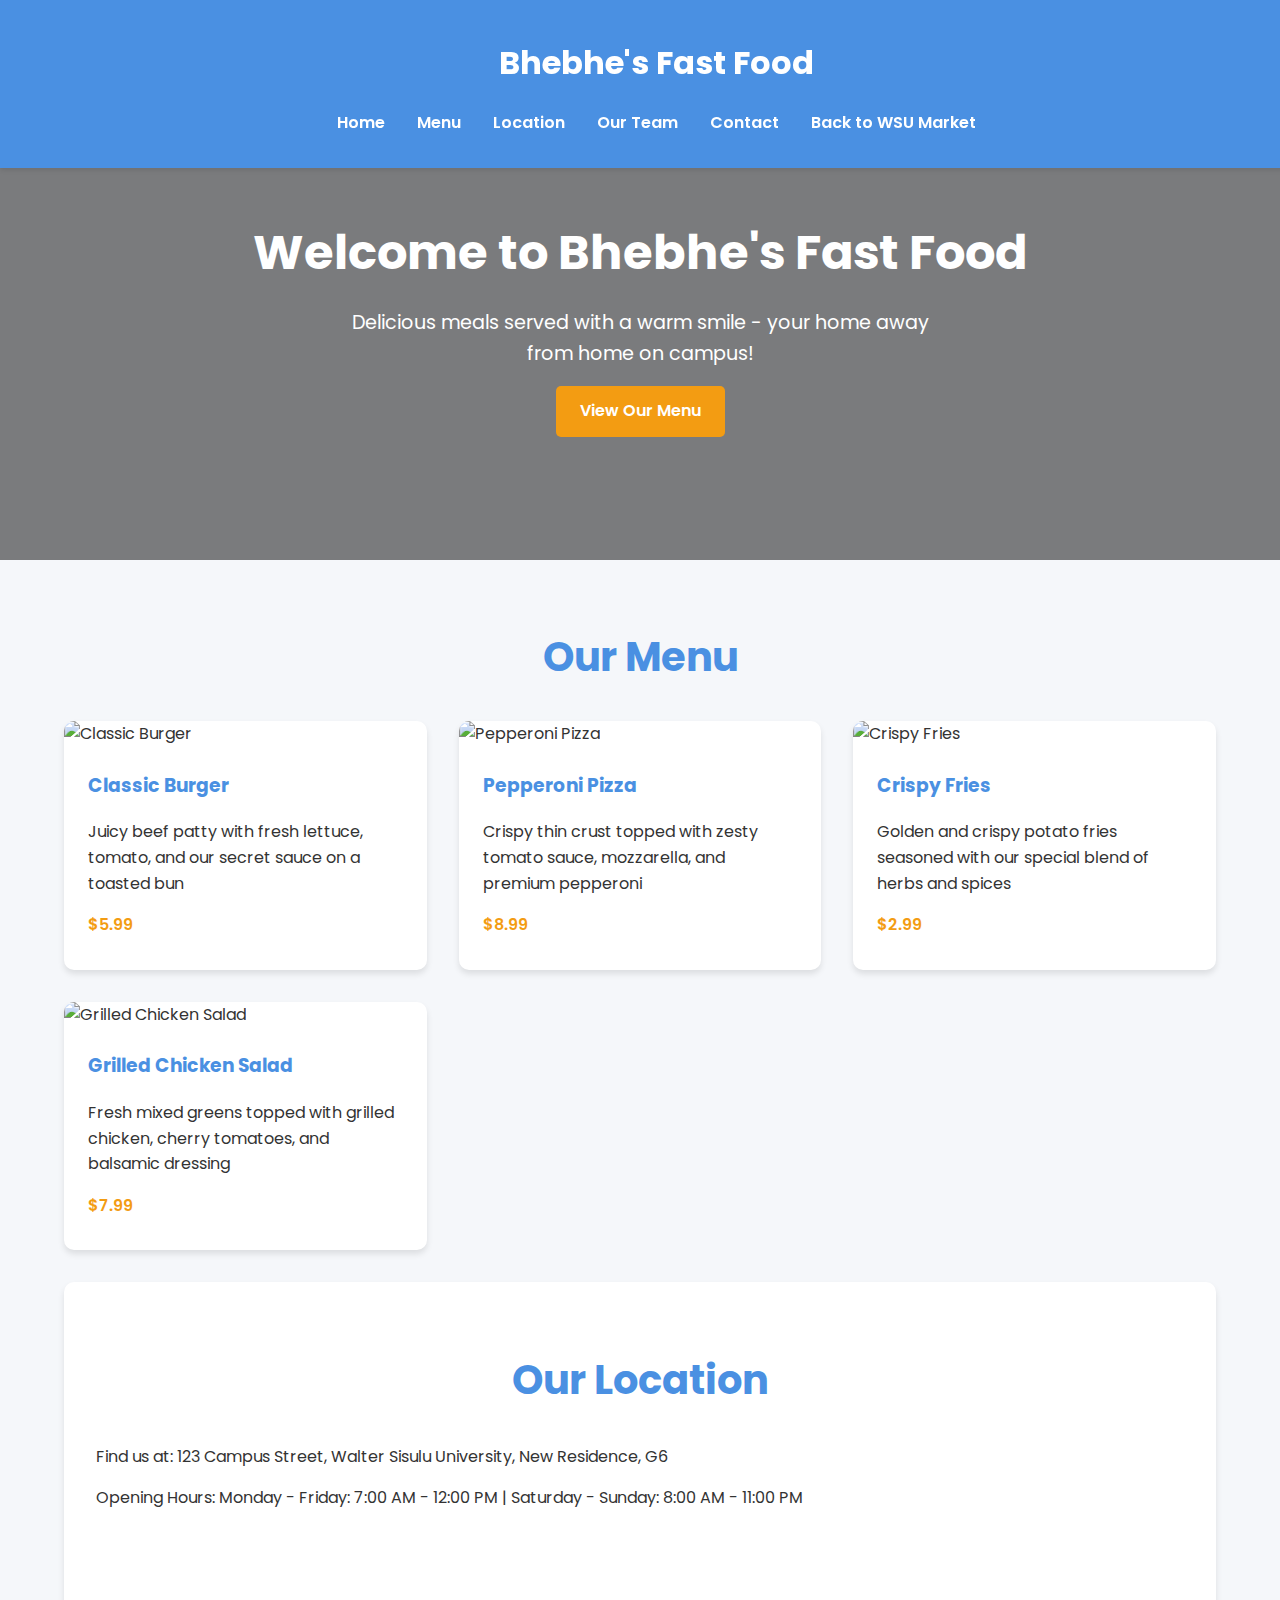
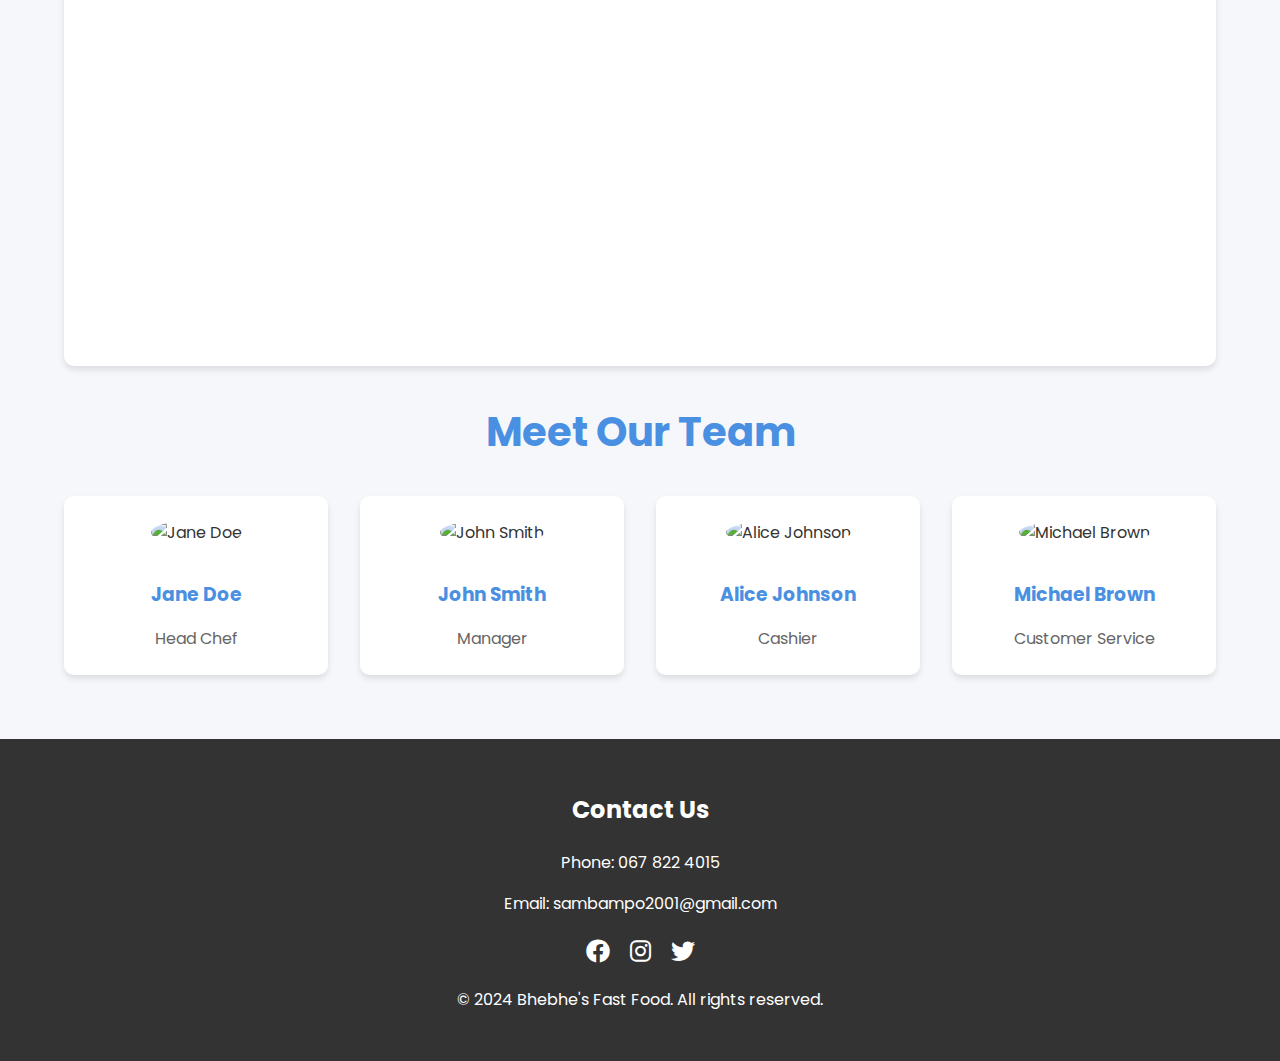
==== bhebhes-fast-food.html @ 017255fe "." ====
<!DOCTYPE html>
<html lang="en">
<head>
    <meta charset="UTF-8">
    <meta name="viewport" content="width=device-width, initial-scale=1.0">
    <title>Bhebhe's Fast Food - Delicious Campus Dining</title>
    <link href="https://fonts.googleapis.com/css2?family=Poppins:wght@300;400;600&display=swap" rel="stylesheet">
    <link rel="stylesheet" href="https://cdnjs.cloudflare.com/ajax/libs/font-awesome/6.0.0-beta3/css/all.min.css">
    <style>
        body {
            font-family: 'Poppins', sans-serif;
            line-height: 1.6;
            margin: 0;
            padding: 0;
            background-color: #f5f7fa;
            color: #333;
        }
        .container {
            width: 90%;
            max-width: 1200px;
            margin: 0 auto;
            padding: 2rem 0;
        }
        header {
            background-color: #4a90e2;
            color: #fff;
            text-align: center;
            padding: 1rem;
            position: fixed;
            width: 100%;
            top: 0;
            z-index: 1000;
            box-shadow: 0 2px 5px rgba(0,0,0,0.1);
        }
        nav ul {
            list-style-type: none;
            padding: 0;
            display: flex;
            justify-content: center;
        }
        nav ul li {
            margin: 0 1rem;
        }
        nav ul li a {
            color: #fff;
            text-decoration: none;
            font-weight: 600;
            transition: color 0.3s ease;
        }
        nav ul li a:hover {
            color: #f39c12;
        }
        .hero {
            background-image: url('https://images.unsplash.com/photo-1555244162-803834f70033?ixlib=rb-4.0.3&ixid=M3wxMjA3fDB8MHxwaG90by1wYWdlfHx8fGVufDB8fHx8fA%3D%3D&auto=format&fit=crop&w=1170&q=80');
            background-size: cover;
            background-position: center;
            height: 500px;
            display: flex;
            align-items: center;
            justify-content: center;
            color: #fff;
            text-align: center;
            position: relative;
            margin-top: 60px;
        }
        .hero::before {
            content: '';
            position: absolute;
            top: 0;
            left: 0;
            right: 0;
            bottom: 0;
            background: rgba(0,0,0,0.5);
        }
        .hero-content {
            position: relative;
            z-index: 1;
        }
        .hero h1 {
            font-size: 3rem;
            margin-bottom: 1rem;
        }
        .hero p {
            font-size: 1.2rem;
            max-width: 600px;
            margin: 0 auto;
        }
        .cta-button {
            display: inline-block;
            background-color: #f39c12;
            color: #fff;
            padding: 0.8rem 1.5rem;
            border-radius: 5px;
            text-decoration: none;
            font-weight: 600;
            margin-top: 1rem;
            transition: background-color 0.3s ease;
        }
        .cta-button:hover {
            background-color: #e67e22;
        }
        .section-title {
            text-align: center;
            font-size: 2.5rem;
            margin-bottom: 2rem;
            color: #4a90e2;
        }
        .menu-grid {
            display: grid;
            grid-template-columns: repeat(auto-fill, minmax(280px, 1fr));
            gap: 2rem;
            margin-top: 2rem;
        }
        .menu-item {
            background-color: #fff;
            border-radius: 10px;
            overflow: hidden;
            box-shadow: 0 4px 6px rgba(0,0,0,0.1);
            transition: transform 0.3s ease;
        }
        .menu-item:hover {
            transform: translateY(-5px);
        }
        .menu-item img {
            width: 100%;
            height: 200px;
            object-fit: cover;
        }
        .menu-item-content {
            padding: 1.5rem;
        }
        .menu-item-content h3 {
            margin-top: 0;
            color: #4a90e2;
        }
        .menu-item-content p {
            margin-bottom: 0.5rem;
        }
        .price {
            font-weight: 600;
            color: #f39c12;
        }
        .staff-grid {
            display: grid;
            grid-template-columns: repeat(auto-fill, minmax(220px, 1fr));
            gap: 2rem;
            margin-top: 2rem;
        }
        .staff-member {
            text-align: center;
            background-color: #fff;
            padding: 1.5rem;
            border-radius: 10px;
            box-shadow: 0 4px 6px rgba(0,0,0,0.1);
        }
        .staff-member img {
            width: 150px;
            height: 150px;
            border-radius: 50%;
            object-fit: cover;
            margin-bottom: 1rem;
        }
        .staff-member h3 {
            margin-bottom: 0.5rem;
            color: #4a90e2;
        }
        .staff-member p {
            margin-bottom: 0;
            color: #666;
        }
        #location {
            background-color: #fff;
            padding: 2rem;
            border-radius: 10px;
            box-shadow: 0 4px 6px rgba(0,0,0,0.1);
            margin-top: 2rem;
        }
        footer {
            background-color: #333;
            color: #fff;
            text-align: center;
            padding: 2rem;
            margin-top: 2rem;
        }
        .social-icons {
            margin-top: 1rem;
        }
        .social-icons a {
            color: #fff;
            font-size: 1.5rem;
            margin: 0 0.5rem;
            transition: color 0.3s ease;
        }
        .social-icons a:hover {
            color: #f39c12;
        }
        @media (max-width: 768px) {
            .menu-grid, .staff-grid {
                grid-template-columns: repeat(auto-fill, minmax(250px, 1fr));
            }
            .hero h1 {
                font-size: 2.5rem;
            }
            .hero p {
                font-size: 1rem;
            }
        }
    </style>
</head>
<body>
    <header>
        <h1>Bhebhe's Fast Food</h1>
        <nav>
            <ul>
                <li><a href="#home">Home</a></li>
                <li><a href="#menu">Menu</a></li>
                <li><a href="#location">Location</a></li>
                <li><a href="#staff">Our Team</a></li>
                <li><a href="#contact">Contact</a></li>
                <li><a href="index.html">Back to WSU Market</a></li>
            </ul>
        </nav>
    </header>

    <div id="home" class="hero">
        <div class="hero-content">
            <h1>Welcome to Bhebhe's Fast Food</h1>
            <p>Delicious meals served with a warm smile - your home away from home on campus!</p>
            <a href="#menu" class="cta-button">View Our Menu</a>
        </div>
    </div>

    <div class="container">
        <section id="menu">
            <h2 class="section-title">Our Menu</h2>
            <div class="menu-grid">
                <div class="menu-item">
                    <img src="https://images.unsplash.com/photo-1551782450-a2132b4ba21d" alt="Classic Burger">
                    <div class="menu-item-content">
                        <h3>Classic Burger</h3>
                        <p>Juicy beef patty with fresh lettuce, tomato, and our secret sauce on a toasted bun</p>
                        <p class="price">$5.99</p>
                    </div>
                </div>
                <div class="menu-item">
                    <img src="https://images.unsplash.com/photo-1585109649139-366815a0d713" alt="Pepperoni Pizza">
                    <div class="menu-item-content">
                        <h3>Pepperoni Pizza</h3>
                        <p>Crispy thin crust topped with zesty tomato sauce, mozzarella, and premium pepperoni</p>
                        <p class="price">$8.99</p>
                    </div>
                </div>
                <div class="menu-item">
                    <img src="https://images.unsplash.com/photo-1619881590738-a111d176d906" alt="Crispy Fries">
                    <div class="menu-item-content">
                        <h3>Crispy Fries</h3>
                        <p>Golden and crispy potato fries seasoned with our special blend of herbs and spices</p>
                        <p class="price">$2.99</p>
                    </div>
                </div>
                <div class="menu-item">
                    <img src="https://images.unsplash.com/photo-1600271886742-f049cd451bba" alt="Grilled Chicken Salad">
                    <div class="menu-item-content">
                        <h3>Grilled Chicken Salad</h3>
                        <p>Fresh mixed greens topped with grilled chicken, cherry tomatoes, and balsamic dressing</p>
                        <p class="price">$7.99</p>
                    </div>
                </div>
            </div>
        </section>

        <section id="location">
            <h2 class="section-title">Our Location</h2>
            <p>Find us at: 123 Campus Street, Walter Sisulu University, New Residence, G6</p>
            <p>Opening Hours: Monday - Friday: 7:00 AM - 12:00 PM | Saturday - Sunday: 8:00 AM - 11:00 PM</p>
            <iframe src="https://www.google.com/maps/embed?pb=!1m18!1m12!1m3!1d3412.6889371565483!2d28.173899315114947!3d-31.58752818134067!2m3!1f0!2f0!3f0!3m2!1i1024!2i768!4f13.1!3m3!1m2!1s0x1e5e3b2e30f6e8a7%3A0xbd73e7901e57177e!2sWalter%20Sisulu%20University!5e0!3m2!1sen!2sza!4v1652795892854!5m2!1sen!2sza" width="100%" height="400" style="border:0;" allowfullscreen="" loading="lazy"></iframe>
        </section>

        <section id="staff">
            <h2 class="section-title">Meet Our Team</h2>
            <div class="staff-grid">
                <div class="staff-member">
                    <img src="https://images.unsplash.com/photo-1438761681033-6461ffad8d80" alt="Jane Doe">
                    <h3>Jane Doe</h3>
                    <p>Head Chef</p>
                </div>
                <div class="staff-member">
                    <img src="https://images.unsplash.com/photo-1500648767791-00dcc994a43e" alt="John Smith">
                    <h3>John Smith</h3>
                    <p>Manager</p>
                </div>
                <div class="staff-member">
                    <img src="https://images.unsplash.com/photo-1607746882042-944635dfe10e" alt="Alice Johnson">
                    <h3>Alice Johnson</h3>
                    <p>Cashier</p>
                </div>
                <div class="staff-member">
                    <img src="https://images.unsplash.com/photo-1506794778202-cad84cf45f1d" alt="Michael Brown">
                    <h3>Michael Brown</h3>
                    <p>Customer Service</p>
                </div>
            </div>
        </section>
    </div>

    <footer id="contact">
        <h2>Contact Us</h2>
        <p>Phone: 067 822 4015</p>
        <p>Email: sambampo2001@gmail.com</p>
        <div class="social-icons">
            <a href="#" target="_blank"><i class="fab fa-facebook"></i></a>
            <a href="#" target="_blank"><i class="fab fa-instagram"></i></a>
            <a href="#" target="_blank"><i class="fab fa-twitter"></i></a>
        </div>
        <p>&copy; 2024 Bhebhe's Fast Food. All rights reserved.</p>
    </footer>

    <script>
        // Add smooth scrolling for navigation links
        document.querySelectorAll('a[href^="#"]').forEach(anchor => {
            anchor.addEventListener('click', function (e) {
                e.preventDefault();
                document.querySelector(this.getAttribute('href')).scrollIntoView({
                    behavior: 'smooth'
                });
            });
        });

        // Add a scroll event listener to change header style on scroll
        window.addEventListener('scroll', function() {
            const header = document.querySelector('header');
            if (window.scrollY > 100) {
                header.style.backgroundColor = 'rgba(74, 144, 226, 0.9)';
            } else {
                header.style.backgroundColor = '#4a90e2';
            }
        });
    </script>
</body>
</html>
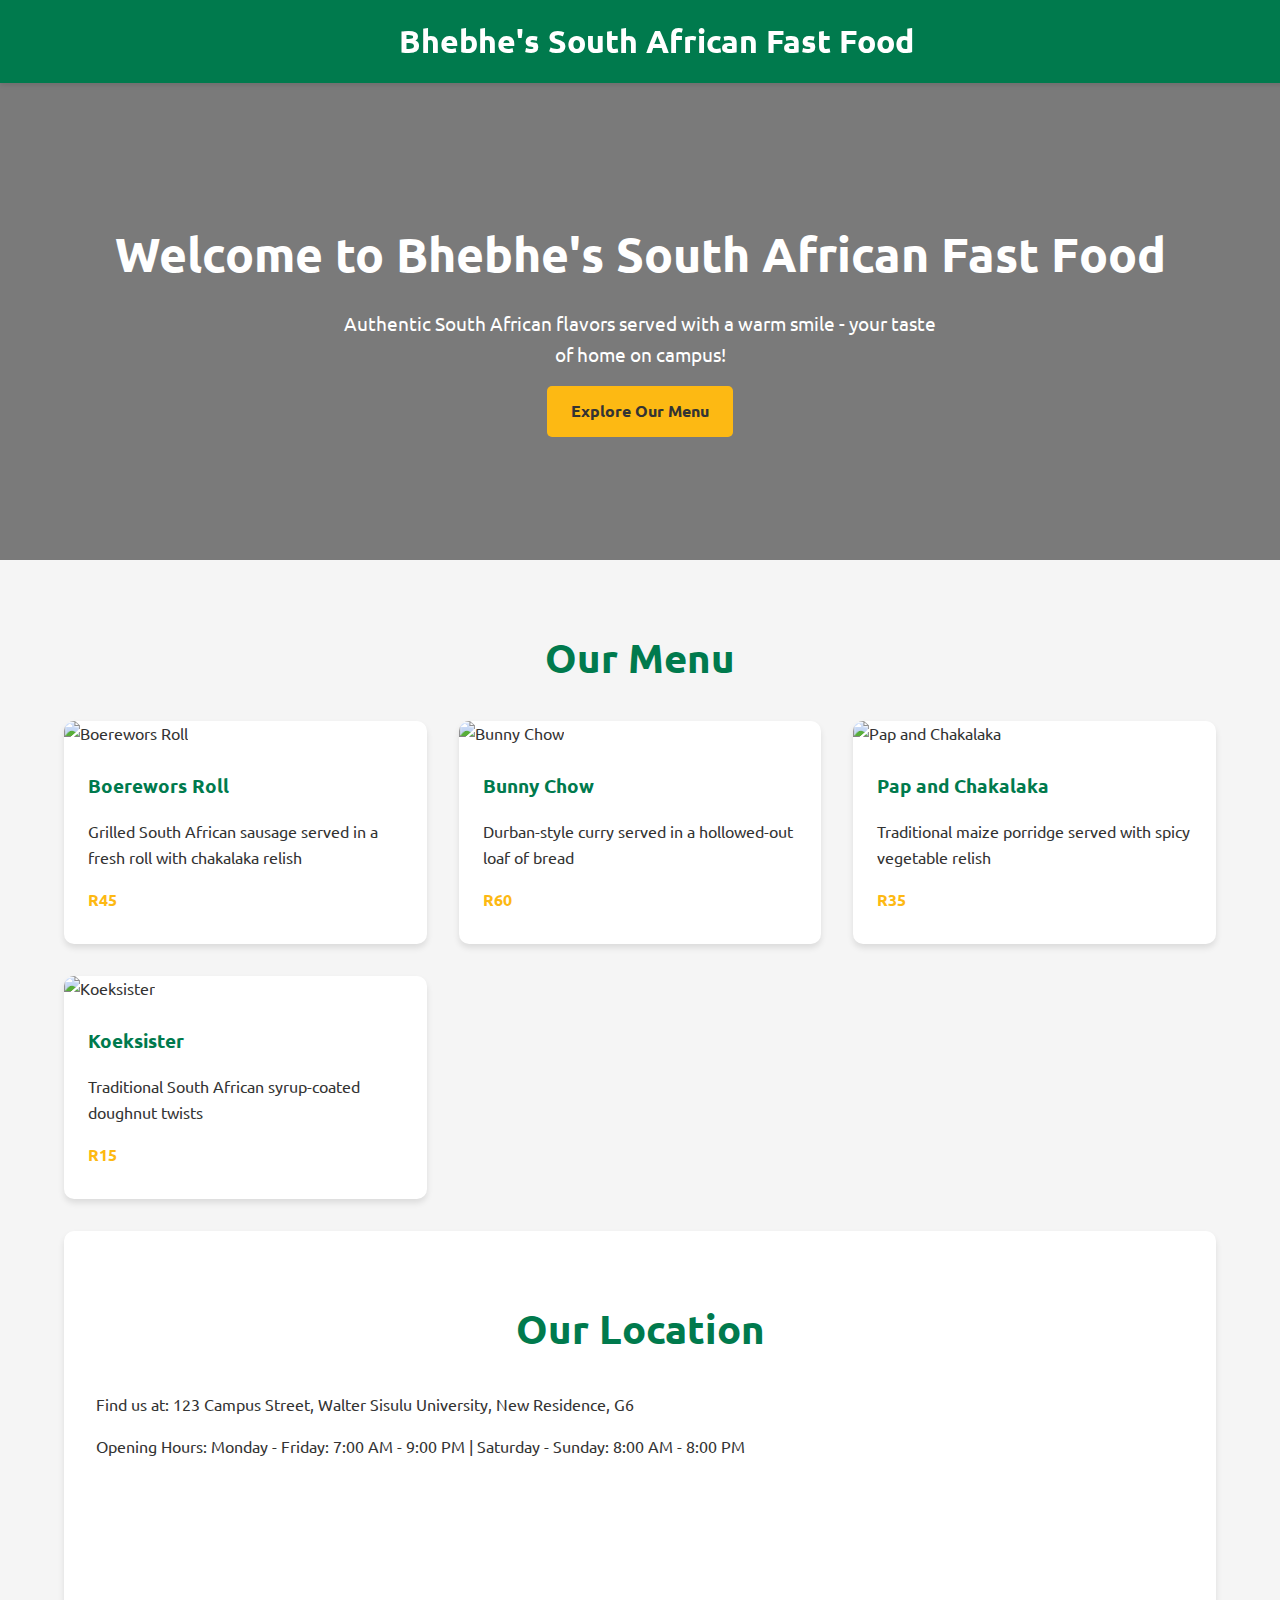
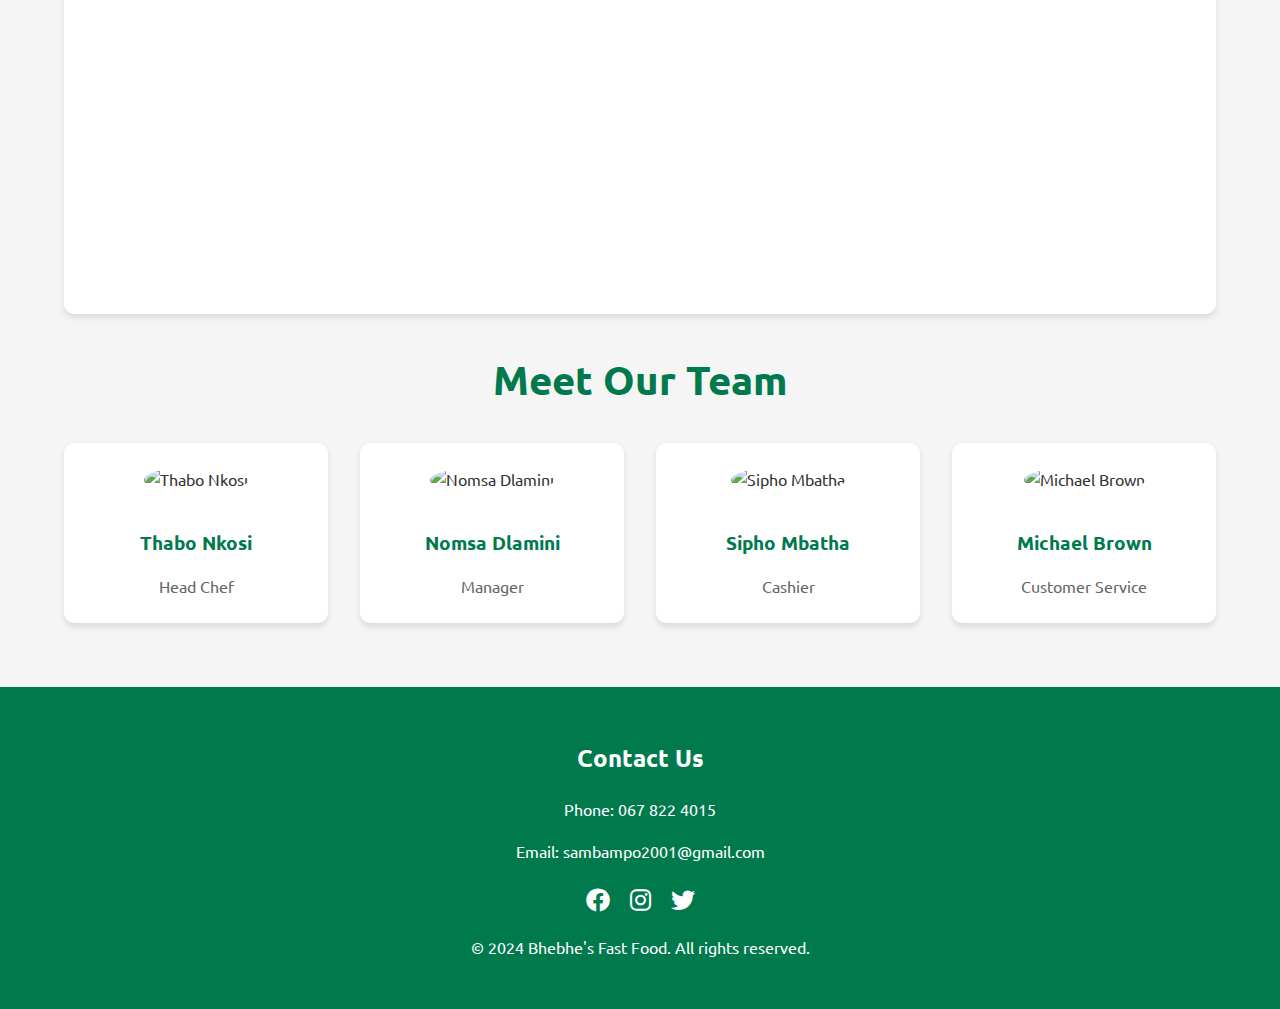
==== commit e76c712d: "update" ====
--- a/bhebhes-fast-food.html
+++ b/bhebhes-fast-food.html
@@ -3,55 +3,51 @@
 <head>
     <meta charset="UTF-8">
     <meta name="viewport" content="width=device-width, initial-scale=1.0">
-    <title>Bhebhe's Fast Food - Delicious Campus Dining</title>
-    <link href="https://fonts.googleapis.com/css2?family=Poppins:wght@300;400;600&display=swap" rel="stylesheet">
+    <title>Bhebhe's South African Fast Food - Authentic Campus Dining</title>
+    <link href="https://fonts.googleapis.com/css2?family=Ubuntu:wght@300;400;700&display=swap" rel="stylesheet">
     <link rel="stylesheet" href="https://cdnjs.cloudflare.com/ajax/libs/font-awesome/6.0.0-beta3/css/all.min.css">
     <style>
+        :root {
+            --primary-color: #007A4D;
+            --secondary-color: #FDB913;
+            --text-color: #333;
+            --background-color: #F5F5F5;
+        }
+        
         body {
-            font-family: 'Poppins', sans-serif;
+            font-family: 'Ubuntu', sans-serif;
             line-height: 1.6;
             margin: 0;
             padding: 0;
-            background-color: #f5f7fa;
-            color: #333;
-        }
+            background-color: var(--background-color);
+            color: var(--text-color);
+        }
+        
         .container {
             width: 90%;
             max-width: 1200px;
             margin: 0 auto;
             padding: 2rem 0;
         }
+        
         header {
-            background-color: #4a90e2;
-            color: #fff;
-            text-align: center;
+            background-color: var(--primary-color);
+            color: #fff;
             padding: 1rem;
             position: fixed;
             width: 100%;
             top: 0;
             z-index: 1000;
             box-shadow: 0 2px 5px rgba(0,0,0,0.1);
-        }
-        nav ul {
-            list-style-type: none;
-            padding: 0;
-            display: flex;
-            justify-content: center;
-        }
-        nav ul li {
-            margin: 0 1rem;
-        }
-        nav ul li a {
-            color: #fff;
-            text-decoration: none;
-            font-weight: 600;
-            transition: color 0.3s ease;
-        }
-        nav ul li a:hover {
-            color: #f39c12;
-        }
+            text-align: center;
+        }
+        
+        header h1 {
+            margin: 0;
+        }
+        
         .hero {
-            background-image: url('https://images.unsplash.com/photo-1555244162-803834f70033?ixlib=rb-4.0.3&ixid=M3wxMjA3fDB8MHxwaG90by1wYWdlfHx8fGVufDB8fHx8fA%3D%3D&auto=format&fit=crop&w=1170&q=80');
+            background-image: url('https://images.unsplash.com/photo-1555396273-367ea4eb4db5?ixlib=rb-4.0.3&ixid=M3wxMjA3fDB8MHxwaG90by1wYWdlfHx8fGVufDB8fHx8fA%3D%3D&auto=format&fit=crop&w=1074&q=80');
             background-size: cover;
             background-position: center;
             height: 500px;
@@ -63,6 +59,7 @@
             position: relative;
             margin-top: 60px;
         }
+        
         .hero::before {
             content: '';
             position: absolute;
@@ -72,23 +69,27 @@
             bottom: 0;
             background: rgba(0,0,0,0.5);
         }
+        
         .hero-content {
             position: relative;
             z-index: 1;
         }
+        
         .hero h1 {
             font-size: 3rem;
             margin-bottom: 1rem;
         }
+        
         .hero p {
             font-size: 1.2rem;
             max-width: 600px;
             margin: 0 auto;
         }
+        
         .cta-button {
             display: inline-block;
-            background-color: #f39c12;
-            color: #fff;
+            background-color: var(--secondary-color);
+            color: var(--text-color);
             padding: 0.8rem 1.5rem;
             border-radius: 5px;
             text-decoration: none;
@@ -96,21 +97,25 @@
             margin-top: 1rem;
             transition: background-color 0.3s ease;
         }
+        
         .cta-button:hover {
-            background-color: #e67e22;
-        }
+            background-color: #E5A912;
+        }
+        
         .section-title {
             text-align: center;
             font-size: 2.5rem;
             margin-bottom: 2rem;
-            color: #4a90e2;
-        }
+            color: var(--primary-color);
+        }
+        
         .menu-grid {
             display: grid;
             grid-template-columns: repeat(auto-fill, minmax(280px, 1fr));
             gap: 2rem;
             margin-top: 2rem;
         }
+        
         .menu-item {
             background-color: #fff;
             border-radius: 10px;
@@ -118,34 +123,42 @@
             box-shadow: 0 4px 6px rgba(0,0,0,0.1);
             transition: transform 0.3s ease;
         }
+        
         .menu-item:hover {
             transform: translateY(-5px);
         }
+        
         .menu-item img {
             width: 100%;
             height: 200px;
             object-fit: cover;
         }
+        
         .menu-item-content {
             padding: 1.5rem;
         }
+        
         .menu-item-content h3 {
             margin-top: 0;
-            color: #4a90e2;
-        }
+            color: var(--primary-color);
+        }
+        
         .menu-item-content p {
             margin-bottom: 0.5rem;
         }
+        
         .price {
             font-weight: 600;
-            color: #f39c12;
-        }
+            color: var(--secondary-color);
+        }
+        
         .staff-grid {
             display: grid;
             grid-template-columns: repeat(auto-fill, minmax(220px, 1fr));
             gap: 2rem;
             margin-top: 2rem;
         }
+        
         .staff-member {
             text-align: center;
             background-color: #fff;
@@ -153,6 +166,7 @@
             border-radius: 10px;
             box-shadow: 0 4px 6px rgba(0,0,0,0.1);
         }
+        
         .staff-member img {
             width: 150px;
             height: 150px;
@@ -160,14 +174,17 @@
             object-fit: cover;
             margin-bottom: 1rem;
         }
+        
         .staff-member h3 {
             margin-bottom: 0.5rem;
-            color: #4a90e2;
-        }
+            color: var(--primary-color);
+        }
+        
         .staff-member p {
             margin-bottom: 0;
             color: #666;
         }
+        
         #location {
             background-color: #fff;
             padding: 2rem;
@@ -175,25 +192,30 @@
             box-shadow: 0 4px 6px rgba(0,0,0,0.1);
             margin-top: 2rem;
         }
+        
         footer {
-            background-color: #333;
+            background-color: var(--primary-color);
             color: #fff;
             text-align: center;
             padding: 2rem;
             margin-top: 2rem;
         }
+        
         .social-icons {
             margin-top: 1rem;
         }
+        
         .social-icons a {
             color: #fff;
             font-size: 1.5rem;
             margin: 0 0.5rem;
             transition: color 0.3s ease;
         }
+        
         .social-icons a:hover {
-            color: #f39c12;
-        }
+            color: var(--secondary-color);
+        }
+        
         @media (max-width: 768px) {
             .menu-grid, .staff-grid {
                 grid-template-columns: repeat(auto-fill, minmax(250px, 1fr));
@@ -205,28 +227,36 @@
                 font-size: 1rem;
             }
         }
+        
+        .back-to-main {
+            display: block;
+            width: 200px;
+            margin: 2rem auto;
+            padding: 1rem;
+            background-color: var(--primary-color);
+            color: #fff;
+            text-align: center;
+            text-decoration: none;
+            border-radius: 5px;
+            font-weight: 600;
+            transition: background-color 0.3s ease;
+        }
+        
+        .back-to-main:hover {
+            background-color: #005c3a;
+        }
     </style>
 </head>
 <body>
     <header>
-        <h1>Bhebhe's Fast Food</h1>
-        <nav>
-            <ul>
-                <li><a href="#home">Home</a></li>
-                <li><a href="#menu">Menu</a></li>
-                <li><a href="#location">Location</a></li>
-                <li><a href="#staff">Our Team</a></li>
-                <li><a href="#contact">Contact</a></li>
-                <li><a href="index.html">Back to WSU Market</a></li>
-            </ul>
-        </nav>
+        <h1>Bhebhe's South African Fast Food</h1>
     </header>
 
     <div id="home" class="hero">
         <div class="hero-content">
-            <h1>Welcome to Bhebhe's Fast Food</h1>
-            <p>Delicious meals served with a warm smile - your home away from home on campus!</p>
-            <a href="#menu" class="cta-button">View Our Menu</a>
+            <h1>Welcome to Bhebhe's South African Fast Food</h1>
+            <p>Authentic South African flavors served with a warm smile - your taste of home on campus!</p>
+            <a href="#menu" class="cta-button">Explore Our Menu</a>
         </div>
     </div>
 
@@ -235,35 +265,35 @@
             <h2 class="section-title">Our Menu</h2>
             <div class="menu-grid">
                 <div class="menu-item">
-                    <img src="https://images.unsplash.com/photo-1551782450-a2132b4ba21d" alt="Classic Burger">
+                    <img src="https://images.unsplash.com/photo-1559847844-5315695dadae?ixlib=rb-4.0.3&ixid=M3wxMjA3fDB8MHxwaG90by1wYWdlfHx8fGVufDB8fHx8fA%3D%3D&auto=format&fit=crop&w=1158&q=80" alt="Boerewors Roll">
                     <div class="menu-item-content">
-                        <h3>Classic Burger</h3>
-                        <p>Juicy beef patty with fresh lettuce, tomato, and our secret sauce on a toasted bun</p>
-                        <p class="price">$5.99</p>
+                        <h3>Boerewors Roll</h3>
+                        <p>Grilled South African sausage served in a fresh roll with chakalaka relish</p>
+                        <p class="price">R45</p>
                     </div>
                 </div>
                 <div class="menu-item">
-                    <img src="https://images.unsplash.com/photo-1585109649139-366815a0d713" alt="Pepperoni Pizza">
+                    <img src="https://images.unsplash.com/photo-1626645738196-c2a7c87a8f58?ixlib=rb-4.0.3&ixid=M3wxMjA3fDB8MHxwaG90by1wYWdlfHx8fGVufDB8fHx8fA%3D%3D&auto=format&fit=crop&w=1170&q=80" alt="Bunny Chow">
                     <div class="menu-item-content">
-                        <h3>Pepperoni Pizza</h3>
-                        <p>Crispy thin crust topped with zesty tomato sauce, mozzarella, and premium pepperoni</p>
-                        <p class="price">$8.99</p>
+                        <h3>Bunny Chow</h3>
+                        <p>Durban-style curry served in a hollowed-out loaf of bread</p>
+                        <p class="price">R60</p>
                     </div>
                 </div>
                 <div class="menu-item">
-                    <img src="https://images.unsplash.com/photo-1619881590738-a111d176d906" alt="Crispy Fries">
+                    <img src="https://images.unsplash.com/photo-1598511726623-d2e9996892f0?ixlib=rb-4.0.3&ixid=M3wxMjA3fDB8MHxwaG90by1wYWdlfHx8fGVufDB8fHx8fA%3D%3D&auto=format&fit=crop&w=1170&q=80" alt="Pap and Chakalaka">
                     <div class="menu-item-content">
-                        <h3>Crispy Fries</h3>
-                        <p>Golden and crispy potato fries seasoned with our special blend of herbs and spices</p>
-                        <p class="price">$2.99</p>
+                        <h3>Pap and Chakalaka</h3>
+                        <p>Traditional maize porridge served with spicy vegetable relish</p>
+                        <p class="price">R35</p>
                     </div>
                 </div>
                 <div class="menu-item">
-                    <img src="https://images.unsplash.com/photo-1600271886742-f049cd451bba" alt="Grilled Chicken Salad">
+                    <img src="https://images.unsplash.com/photo-1603133872878-684f208fb84b?ixlib=rb-4.0.3&ixid=M3wxMjA3fDB8MHxwaG90by1wYWdlfHx8fGVufDB8fHx8fA%3D%3D&auto=format&fit=crop&w=1025&q=80" alt="Koeksister">
                     <div class="menu-item-content">
-                        <h3>Grilled Chicken Salad</h3>
-                        <p>Fresh mixed greens topped with grilled chicken, cherry tomatoes, and balsamic dressing</p>
-                        <p class="price">$7.99</p>
+                        <h3>Koeksister</h3>
+                        <p>Traditional South African syrup-coated doughnut twists</p>
+                        <p class="price">R15</p>
                     </div>
                 </div>
             </div>
@@ -272,7 +302,7 @@
         <section id="location">
             <h2 class="section-title">Our Location</h2>
             <p>Find us at: 123 Campus Street, Walter Sisulu University, New Residence, G6</p>
-            <p>Opening Hours: Monday - Friday: 7:00 AM - 12:00 PM | Saturday - Sunday: 8:00 AM - 11:00 PM</p>
+            <p>Opening Hours: Monday - Friday: 7:00 AM - 9:00 PM | Saturday - Sunday: 8:00 AM - 8:00 PM</p>
             <iframe src="https://www.google.com/maps/embed?pb=!1m18!1m12!1m3!1d3412.6889371565483!2d28.173899315114947!3d-31.58752818134067!2m3!1f0!2f0!3f0!3m2!1i1024!2i768!4f13.1!3m3!1m2!1s0x1e5e3b2e30f6e8a7%3A0xbd73e7901e57177e!2sWalter%20Sisulu%20University!5e0!3m2!1sen!2sza!4v1652795892854!5m2!1sen!2sza" width="100%" height="400" style="border:0;" allowfullscreen="" loading="lazy"></iframe>
         </section>
 
@@ -280,18 +310,18 @@
             <h2 class="section-title">Meet Our Team</h2>
             <div class="staff-grid">
                 <div class="staff-member">
-                    <img src="https://images.unsplash.com/photo-1438761681033-6461ffad8d80" alt="Jane Doe">
-                    <h3>Jane Doe</h3>
+                    <img src="https://images.unsplash.com/photo-1594824476967-48c8b964273f?ixlib=rb-4.0.3&ixid=M3wxMjA3fDB8MHxwaG90by1wYWdlfHx8fGVufDB8fHx8fA%3D%3D&auto=format&fit=crop&w=387&q=80" alt="Thabo Nkosi">
+                    <h3>Thabo Nkosi</h3>
                     <p>Head Chef</p>
                 </div>
                 <div class="staff-member">
-                    <img src="https://images.unsplash.com/photo-1500648767791-00dcc994a43e" alt="John Smith">
-                    <h3>John Smith</h3>
+                    <img src="https://images.unsplash.com/photo-1507152832244-10d45c7eda57?ixlib=rb-4.0.3&ixid=M3wxMjA3fDB8MHxwaG90by1wYWdlfHx8fGVufDB8fHx8fA%3D%3D&auto=format&fit=crop&w=1074&q=80" alt="Nomsa Dlamini">
+                    <h3>Nomsa Dlamini</h3>
                     <p>Manager</p>
                 </div>
                 <div class="staff-member">
-                    <img src="https://images.unsplash.com/photo-1607746882042-944635dfe10e" alt="Alice Johnson">
-                    <h3>Alice Johnson</h3>
+                    <img src="https://images.unsplash.com/photo-1621905252507-b35492cc74b4?ixlib=rb-4.0.3&ixid=M3wxMjA3fDB8MHxwaG90by1wYWdlfHx8fGVufDB8fHx8fA%3D%3D&auto=format&fit=crop&w=1169&q=80" alt="Sipho Mbatha">
+                    <h3>Sipho Mbatha</h3>
                     <p>Cashier</p>
                 </div>
                 <div class="staff-member">
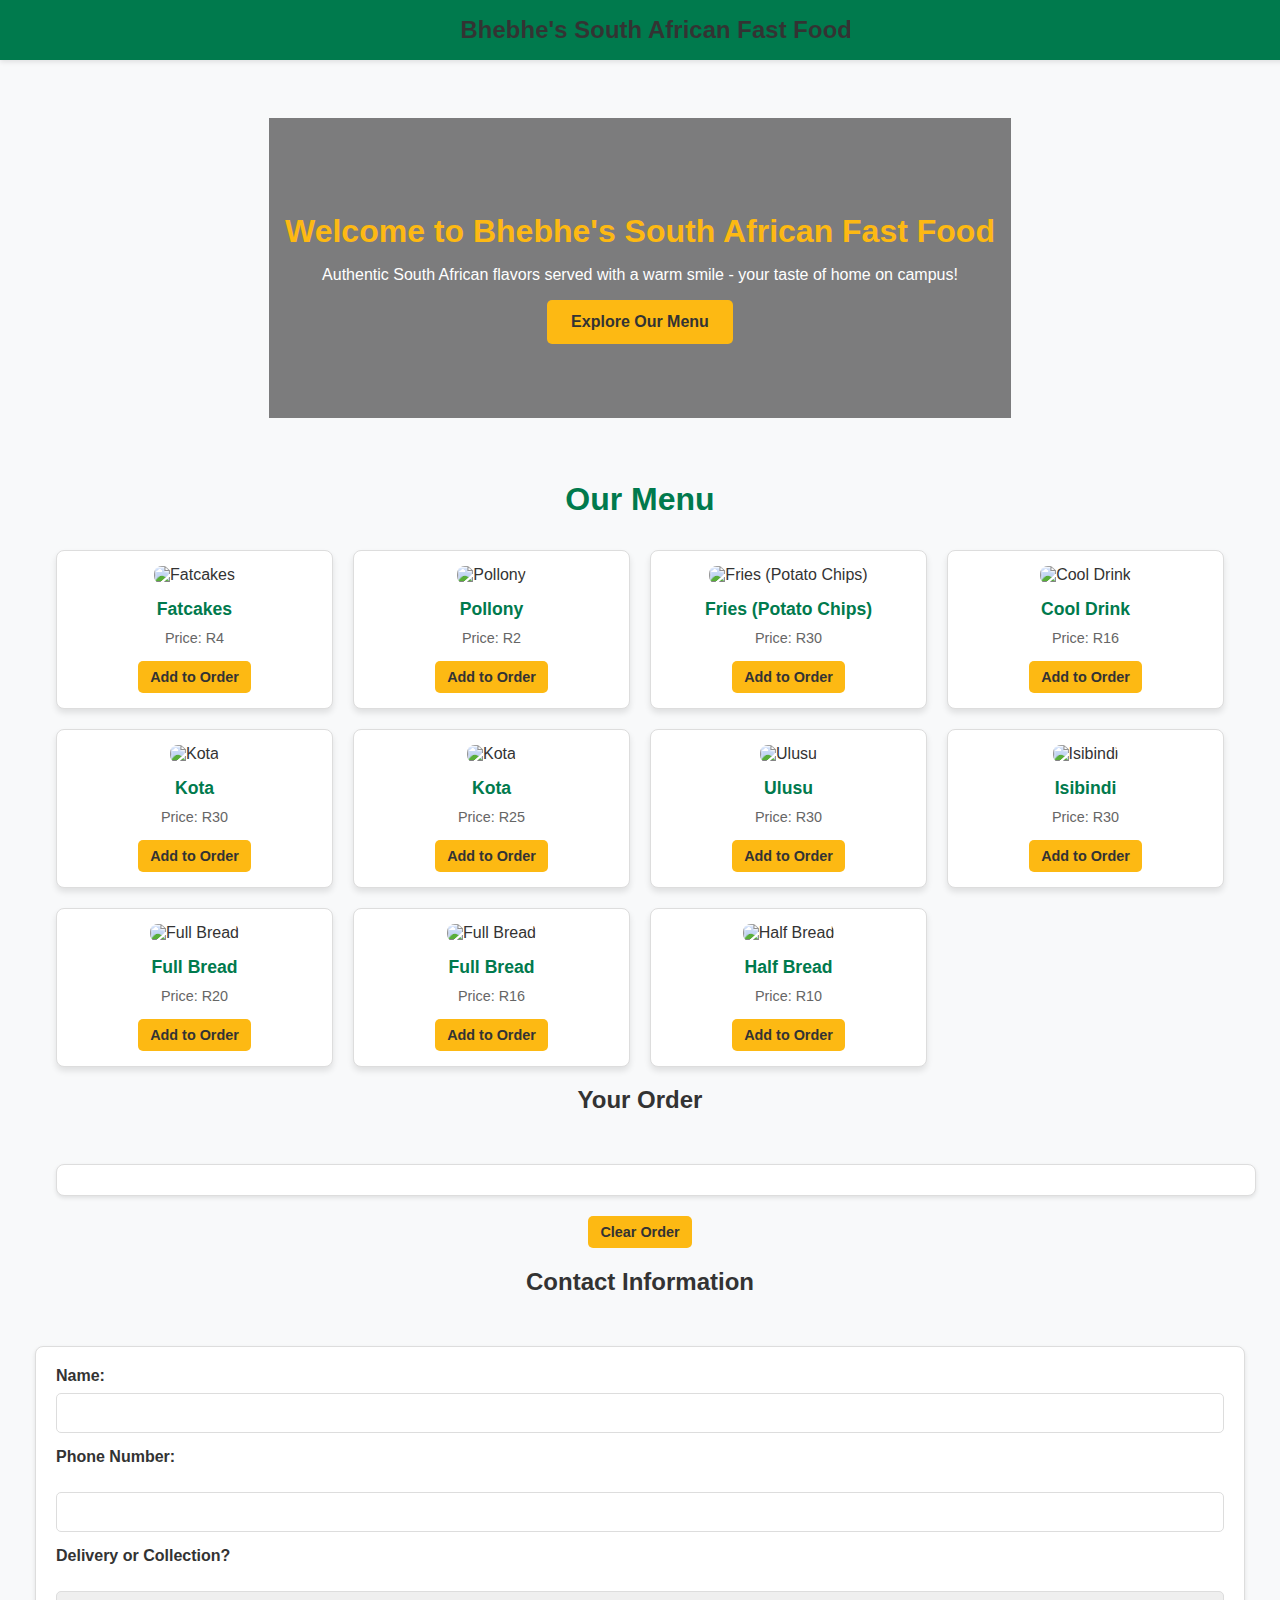
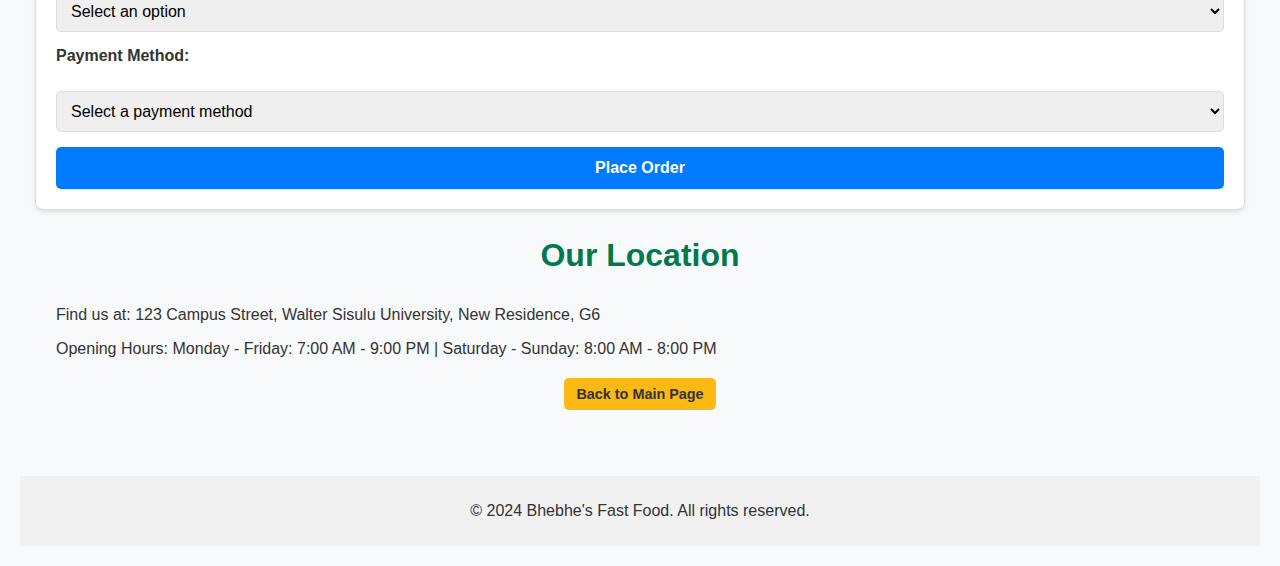
==== commit 1078edd6: "update" ====
--- a/bhebhes-fast-food.html
+++ b/bhebhes-fast-food.html
@@ -6,6 +6,7 @@
     <title>Bhebhe's South African Fast Food - Authentic Campus Dining</title>
     <link href="https://fonts.googleapis.com/css2?family=Ubuntu:wght@300;400;700&display=swap" rel="stylesheet">
     <link rel="stylesheet" href="https://cdnjs.cloudflare.com/ajax/libs/font-awesome/6.0.0-beta3/css/all.min.css">
+    <link rel="stylesheet" href="styles.css">
     <style>
         :root {
             --primary-color: #007A4D;
@@ -15,19 +16,24 @@
         }
         
         body {
-            font-family: 'Ubuntu', sans-serif;
-            line-height: 1.6;
+            font-family: Arial, sans-serif;
+            background-color: #f8f9fa;
             margin: 0;
-            padding: 0;
-            background-color: var(--background-color);
+            padding: 20px;
+            display: flex;
+            justify-content: center;
+            align-items: center;
+            flex-direction: column;
+            min-height: 100vh;
             color: var(--text-color);
         }
         
         .container {
-            width: 90%;
+            width: 100%;
             max-width: 1200px;
             margin: 0 auto;
-            padding: 2rem 0;
+            padding: 1rem;
+            box-sizing: border-box;
         }
         
         header {
@@ -37,6 +43,7 @@
             position: fixed;
             width: 100%;
             top: 0;
+            left: 0;
             z-index: 1000;
             box-shadow: 0 2px 5px rgba(0,0,0,0.1);
             text-align: center;
@@ -44,13 +51,20 @@
         
         header h1 {
             margin: 0;
+            font-size: 1.5rem;
+        }
+        
+        h1, h2 {
+            text-align: center;
+            color: #333;
+            margin-bottom: 20px;
         }
         
         .hero {
             background-image: url('https://images.unsplash.com/photo-1555396273-367ea4eb4db5?ixlib=rb-4.0.3&ixid=M3wxMjA3fDB8MHxwaG90by1wYWdlfHx8fGVufDB8fHx8fA%3D%3D&auto=format&fit=crop&w=1074&q=80');
             background-size: cover;
             background-position: center;
-            height: 500px;
+            height: 300px;
             display: flex;
             align-items: center;
             justify-content: center;
@@ -73,16 +87,18 @@
         .hero-content {
             position: relative;
             z-index: 1;
+            padding: 1rem;
         }
         
         .hero h1 {
-            font-size: 3rem;
+            font-size: 2rem;
             margin-bottom: 1rem;
+            color: #FDB913; /* Changed the color of the welcome message */
         }
         
         .hero p {
-            font-size: 1.2rem;
-            max-width: 600px;
+            font-size: 1rem;
+            max-width: 100%;
             margin: 0 auto;
         }
         
@@ -104,128 +120,196 @@
         
         .section-title {
             text-align: center;
-            font-size: 2.5rem;
+            font-size: 2rem;
             margin-bottom: 2rem;
             color: var(--primary-color);
         }
         
+        #menu {
+            display: flex;
+            flex-direction: column;
+            align-items: center;
+            margin-top: 20px;
+            width: 100%;
+        }
+        
         .menu-grid {
             display: grid;
-            grid-template-columns: repeat(auto-fill, minmax(280px, 1fr));
-            gap: 2rem;
-            margin-top: 2rem;
+            grid-template-columns: repeat(auto-fit, minmax(250px, 1fr));
+            gap: 20px;
+            width: 100%;
         }
         
         .menu-item {
-            background-color: #fff;
-            border-radius: 10px;
-            overflow: hidden;
+            background-color: white;
+            border: 1px solid #ddd;
+            border-radius: 8px;
+            padding: 15px;
+            text-align: center;
             box-shadow: 0 4px 6px rgba(0,0,0,0.1);
-            transition: transform 0.3s ease;
+            transition: transform 0.3s ease, box-shadow 0.3s ease;
         }
         
         .menu-item:hover {
             transform: translateY(-5px);
+            box-shadow: 0 6px 12px rgba(0,0,0,0.15);
         }
         
         .menu-item img {
             width: 100%;
-            height: 200px;
+            height: 150px;
             object-fit: cover;
-        }
-        
-        .menu-item-content {
-            padding: 1.5rem;
-        }
-        
-        .menu-item-content h3 {
-            margin-top: 0;
+            border-radius: 8px;
+            margin-bottom: 15px;
+        }
+        
+        .menu-item h3 {
+            margin: 0 0 10px;
             color: var(--primary-color);
-        }
-        
-        .menu-item-content p {
-            margin-bottom: 0.5rem;
-        }
-        
-        .price {
-            font-weight: 600;
-            color: var(--secondary-color);
-        }
-        
-        .staff-grid {
-            display: grid;
-            grid-template-columns: repeat(auto-fill, minmax(220px, 1fr));
-            gap: 2rem;
-            margin-top: 2rem;
-        }
-        
-        .staff-member {
-            text-align: center;
-            background-color: #fff;
-            padding: 1.5rem;
-            border-radius: 10px;
-            box-shadow: 0 4px 6px rgba(0,0,0,0.1);
-        }
-        
-        .staff-member img {
-            width: 150px;
-            height: 150px;
-            border-radius: 50%;
-            object-fit: cover;
-            margin-bottom: 1rem;
-        }
-        
-        .staff-member h3 {
-            margin-bottom: 0.5rem;
-            color: var(--primary-color);
-        }
-        
-        .staff-member p {
-            margin-bottom: 0;
+            font-size: 1.1rem;
+        }
+        
+        .menu-item p {
+            margin: 0 0 15px;
             color: #666;
-        }
-        
-        #location {
-            background-color: #fff;
-            padding: 2rem;
-            border-radius: 10px;
-            box-shadow: 0 4px 6px rgba(0,0,0,0.1);
-            margin-top: 2rem;
+            font-size: 0.9rem;
+        }
+        
+        button {
+            background-color: var(--secondary-color);
+            color: var(--text-color);
+            border: none;
+            padding: 8px 12px;
+            cursor: pointer;
+            border-radius: 5px;
+            transition: background-color 0.3s ease;
+            font-weight: bold;
+            font-size: 0.9rem;
+        }
+        
+        button:hover {
+            background-color: #E5A912;
+        }
+        
+        #order-summary {
+            margin-top: 30px;
+            padding: 15px;
+            background-color: #ffffff;
+            border: 1px solid #ddd;
+            border-radius: 8px;
+            width: 100%;
+            max-width: 100%;
+            text-align: left;
+            box-shadow: 0 2px 4px rgba(0, 0, 0, 0.1);
+            margin-left: auto;
+            margin-right: auto;
+            display: flex;
+            flex-direction: column;
+            align-items: center;
+            justify-content: center;
+        }
+        
+        form {
+            background-color: #ffffff;
+            padding: 20px;
+            margin-top: 30px;
+            border: 1px solid #ddd;
+            border-radius: 8px;
+            width: 100%;
+            max-width: 100%;
+            box-shadow: 0 2px 4px rgba(0, 0, 0, 0.1);
+        }
+        
+        label {
+            display: block;
+            margin-bottom: 8px;
+            color: #333;
+            font-weight: bold;
+        }
+        
+        input[type="text"], input[type="tel"], select, input[type="file"] {
+            width: 100%;
+            padding: 10px;
+            margin-bottom: 15px;
+            border: 1px solid #ddd;
+            border-radius: 5px;
+            font-size: 16px;
+            box-sizing: border-box;
+        }
+        
+        input[type="text"]:focus, input[type="tel"]:focus, select:focus, input[type="file"]:focus {
+            border-color: #007bff;
+            outline: none;
+            box-shadow: 0 0 0 2px rgba(0, 123, 255, 0.25);
+        }
+        
+        #proof-section {
+            margin-bottom: 15px;
+        }
+        
+        button[type="submit"] {
+            background-color: #007bff;
+            color: white;
+            padding: 12px 20px;
+            border: none;
+            border-radius: 5px;
+            font-size: 16px;
+            cursor: pointer;
+            transition: background-color 0.3s ease;
+            width: 100%;
+        }
+        
+        button[type="submit"]:hover {
+            background-color: #0056b3;
+        }
+        
+        @media screen and (max-width: 768px) {
+            .menu-grid {
+                grid-template-columns: repeat(auto-fit, minmax(200px, 1fr));
+            }
+            .hero h1 {
+                font-size: 2rem;
+            }
+            .hero p {
+                font-size: 0.9rem;
+            }
+            .container {
+                padding: 0.5rem;
+            }
+        }
+        
+        @media screen and (max-width: 480px) {
+            .menu-grid {
+                grid-template-columns: 1fr;
+            }
+            .hero h1 {
+                font-size: 1.5rem;
+            }
+            .hero p {
+                font-size: 0.8rem;
+            }
+            .section-title {
+                font-size: 1.5rem;
+            }
+        }
+        
+        .hero-image img {
+            width: 100%;
+            height: auto;
+        }
+        
+        .full-width {
+            width: 100%;
+            height: auto;
+            margin-top: 20px;
         }
         
         footer {
-            background-color: var(--primary-color);
-            color: #fff;
-            text-align: center;
-            padding: 2rem;
-            margin-top: 2rem;
-        }
-        
-        .social-icons {
-            margin-top: 1rem;
-        }
-        
-        .social-icons a {
-            color: #fff;
-            font-size: 1.5rem;
-            margin: 0 0.5rem;
-            transition: color 0.3s ease;
-        }
-        
-        .social-icons a:hover {
-            color: var(--secondary-color);
-        }
-        
-        @media (max-width: 768px) {
-            .menu-grid, .staff-grid {
-                grid-template-columns: repeat(auto-fill, minmax(250px, 1fr));
-            }
-            .hero h1 {
-                font-size: 2.5rem;
-            }
-            .hero p {
-                font-size: 1rem;
-            }
+            margin-top: 50px;
+            text-align: center;
+            padding: 10px 0;
+            background-color: #f1f1f1;
+            width: 100%;
         }
         
         .back-to-main {
@@ -245,12 +329,47 @@
         .back-to-main:hover {
             background-color: #005c3a;
         }
+
+        .order-section {
+            display: flex;
+            flex-direction: column;
+            align-items: center;
+            margin-top: 30px;
+            width: 100%;
+        }
+
+        .order-section h2 {
+            text-align: center;
+        }
+
+        #order-summary {
+            margin-bottom: 20px;
+            width: 100%;
+        }
+
+        .clear-order-button {
+            margin-top: 10px;
+            width: 100%;
+        }
+
+        #order-section {
+            display: flex;
+            flex-direction: column;
+            align-items: center;
+            justify-content: center;
+            width: 100%;
+            margin: 0 auto;
+        }
     </style>
 </head>
 <body>
     <header>
         <h1>Bhebhe's South African Fast Food</h1>
     </header>
+
+    <div class="hero-image">
+        <img src="images/restaurant-interior.jpg" alt="Restaurant Interior" class="full-width">
+    </div>
 
     <div id="home" class="hero">
         <div class="hero-content">
@@ -265,85 +384,169 @@
             <h2 class="section-title">Our Menu</h2>
             <div class="menu-grid">
                 <div class="menu-item">
-                    <img src="https://images.unsplash.com/photo-1559847844-5315695dadae?ixlib=rb-4.0.3&ixid=M3wxMjA3fDB8MHxwaG90by1wYWdlfHx8fGVufDB8fHx8fA%3D%3D&auto=format&fit=crop&w=1158&q=80" alt="Boerewors Roll">
-                    <div class="menu-item-content">
-                        <h3>Boerewors Roll</h3>
-                        <p>Grilled South African sausage served in a fresh roll with chakalaka relish</p>
-                        <p class="price">R45</p>
-                    </div>
-                </div>
-                <div class="menu-item">
-                    <img src="https://images.unsplash.com/photo-1626645738196-c2a7c87a8f58?ixlib=rb-4.0.3&ixid=M3wxMjA3fDB8MHxwaG90by1wYWdlfHx8fGVufDB8fHx8fA%3D%3D&auto=format&fit=crop&w=1170&q=80" alt="Bunny Chow">
-                    <div class="menu-item-content">
-                        <h3>Bunny Chow</h3>
-                        <p>Durban-style curry served in a hollowed-out loaf of bread</p>
-                        <p class="price">R60</p>
-                    </div>
-                </div>
-                <div class="menu-item">
-                    <img src="https://images.unsplash.com/photo-1598511726623-d2e9996892f0?ixlib=rb-4.0.3&ixid=M3wxMjA3fDB8MHxwaG90by1wYWdlfHx8fGVufDB8fHx8fA%3D%3D&auto=format&fit=crop&w=1170&q=80" alt="Pap and Chakalaka">
-                    <div class="menu-item-content">
-                        <h3>Pap and Chakalaka</h3>
-                        <p>Traditional maize porridge served with spicy vegetable relish</p>
-                        <p class="price">R35</p>
-                    </div>
-                </div>
-                <div class="menu-item">
-                    <img src="https://images.unsplash.com/photo-1603133872878-684f208fb84b?ixlib=rb-4.0.3&ixid=M3wxMjA3fDB8MHxwaG90by1wYWdlfHx8fGVufDB8fHx8fA%3D%3D&auto=format&fit=crop&w=1025&q=80" alt="Koeksister">
-                    <div class="menu-item-content">
-                        <h3>Koeksister</h3>
-                        <p>Traditional South African syrup-coated doughnut twists</p>
-                        <p class="price">R15</p>
+                    <img src="images/fatcakes.jpg" alt="Fatcakes" class="menu-image">
+                    <div class="menu-item-content">
+                        <h3>Fatcakes</h3>
+                        <p>Price: R4</p>
+                        <button onclick="addToOrder('Fatcakes', 4)">Add to Order</button>
+                    </div>
+                </div>
+                <div class="menu-item">
+                    <img src="images/pollony.jpg" alt="Pollony" class="menu-image">
+                    <div class="menu-item-content">
+                        <h3>Pollony</h3>
+                        <p>Price: R2</p>
+                        <button onclick="addToOrder('Pollony', 2)">Add to Order</button>
+                    </div>
+                </div>
+                <div class="menu-item">
+                    <img src="images/fries.jpg" alt="Fries (Potato Chips)" class="menu-image">
+                    <div class="menu-item-content">
+                        <h3>Fries (Potato Chips)</h3>
+                        <p>Price: R30</p>
+                        <button onclick="addToOrder('Fries (Potato Chips)', 30)">Add to Order</button>
+                    </div>
+                </div>
+                <div class="menu-item">
+                    <img src="images/cool-drink.jpg" alt="Cool Drink" class="menu-image">
+                    <div class="menu-item-content">
+                        <h3>Cool Drink</h3>
+                        <p>Price: R16</p>
+                        <button onclick="addToOrder('Cool Drink', 16)">Add to Order</button>
+                    </div>
+                </div>
+                <div class="menu-item">
+                    <img src="images/kota1.jpg" alt="Kota" class="menu-image">
+                    <div class="menu-item-content">
+                        <h3>Kota</h3>
+                        <p>Price: R30</p>
+                        <button onclick="addToOrder('Kota', 30)">Add to Order</button>
+                    </div>
+                </div>
+                <div class="menu-item">
+                    <img src="images/kota2.jpg" alt="Kota" class="menu-image">
+                    <div class="menu-item-content">
+                        <h3>Kota</h3>
+                        <p>Price: R25</p>
+                        <button onclick="addToOrder('Kota', 25)">Add to Order</button>
+                    </div>
+                </div>
+                <div class="menu-item">
+                    <img src="images/ulusu.jpg" alt="Ulusu">
+                    <div class="menu-item-content">
+                        <h3>Ulusu</h3>
+                        <p>Price: R30</p>
+                        <button onclick="addToOrder('Ulusu', 30)">Add to Order</button>
+                    </div>
+                </div>
+                <div class="menu-item">
+                    <img src="images/isibindi.jpg" alt="Isibindi">
+                    <div class="menu-item-content">
+                        <h3>Isibindi</h3>
+                        <p>Price: R30</p>
+                        <button onclick="addToOrder('Isibindi', 30)">Add to Order</button>
+                    </div>
+                </div>
+                <div class="menu-item">
+                    <img src="images/full-bread-20.jpg" alt="Full Bread">
+                    <div class="menu-item-content">
+                        <h3>Full Bread</h3>
+                        <p>Price: R20</p>
+                        <button onclick="addToOrder('Full Bread', 20)">Add to Order</button>
+                    </div>
+                </div>
+                <div class="menu-item">
+                    <img src="images/full-bread-16.jpg" alt="Full Bread">
+                    <div class="menu-item-content">
+                        <h3>Full Bread</h3>
+                        <p>Price: R16</p>
+                        <button onclick="addToOrder('Full Bread', 16)">Add to Order</button>
+                    </div>
+                </div>
+                <div class="menu-item">
+                    <img src="images/half-bread.jpg" alt="Half Bread">
+                    <div class="menu-item-content">
+                        <h3>Half Bread</h3>
+                        <p>Price: R10</p>
+                        <button onclick="addToOrder('Half Bread', 10)">Add to Order</button>
                     </div>
                 </div>
             </div>
+        </section>
+
+        <section id="order-section">
+            <h2>Your Order</h2>
+            <div id="order-summary"></div>
+            <button onclick="clearOrder()">Clear Order</button>
+
+            <h2>Contact Information</h2>
+            <form id="orderForm" onsubmit="return validateForm(event)">
+                <label for="name">Name:</label>
+                <input type="text" id="name" name="name" required>
+                
+                <label for="phone">Phone Number:</label><br>
+                <input type="tel" id="phone" name="phone" pattern="[0-9]{10}" required><br>
+
+                <label for="delivery">Delivery or Collection?</label><br>
+                <select id="delivery" name="delivery" required onchange="toggleLocationField()">
+                    <option value="">Select an option</option>
+                    <option value="delivery">Delivery</option>
+                    <option value="collection">Collection</option>
+                </select><br>
+                
+                <div id="locationField" style="display: none;">
+                    <label for="location">Location:</label><br>
+                    <input type="text" id="location" name="location" placeholder="Enter room number or name of location on campus"><br>
+                </div>
+
+                <script>
+                function toggleLocationField() {
+                    var deliveryOption = document.getElementById("delivery");
+                    var locationField = document.getElementById("locationField");
+                    var locationInput = document.getElementById("location");
+                    
+                    if (deliveryOption.value === "delivery") {
+                        locationField.style.display = "block";
+                        locationInput.required = true;
+                    } else {
+                        locationField.style.display = "none";
+                        locationInput.required = false;
+                    }
+                }
+                </script>
+
+                <label for="payment">Payment Method:</label><br>
+                <select id="payment" name="payment" onchange="showProofUpload()" required>
+                    <option value="">Select a payment method</option>
+                    <option value="cash">Cash</option>
+                    <option value="card">Card</option>
+                </select><br>
+
+                <div id="proof-section" style="display:none;">
+                    <label for="proof">Upload Proof of Payment:</label><br>
+                    <input type="file" id="proof" name="proof" accept="image/*,.pdf"><br>
+                </div>
+
+                <button type="submit">Place Order</button>
+            </form>
         </section>
 
         <section id="location">
             <h2 class="section-title">Our Location</h2>
             <p>Find us at: 123 Campus Street, Walter Sisulu University, New Residence, G6</p>
             <p>Opening Hours: Monday - Friday: 7:00 AM - 9:00 PM | Saturday - Sunday: 8:00 AM - 8:00 PM</p>
-            <iframe src="https://www.google.com/maps/embed?pb=!1m18!1m12!1m3!1d3412.6889371565483!2d28.173899315114947!3d-31.58752818134067!2m3!1f0!2f0!3f0!3m2!1i1024!2i768!4f13.1!3m3!1m2!1s0x1e5e3b2e30f6e8a7%3A0xbd73e7901e57177e!2sWalter%20Sisulu%20University!5e0!3m2!1sen!2sza!4v1652795892854!5m2!1sen!2sza" width="100%" height="400" style="border:0;" allowfullscreen="" loading="lazy"></iframe>
         </section>
-
-        <section id="staff">
-            <h2 class="section-title">Meet Our Team</h2>
-            <div class="staff-grid">
-                <div class="staff-member">
-                    <img src="https://images.unsplash.com/photo-1594824476967-48c8b964273f?ixlib=rb-4.0.3&ixid=M3wxMjA3fDB8MHxwaG90by1wYWdlfHx8fGVufDB8fHx8fA%3D%3D&auto=format&fit=crop&w=387&q=80" alt="Thabo Nkosi">
-                    <h3>Thabo Nkosi</h3>
-                    <p>Head Chef</p>
-                </div>
-                <div class="staff-member">
-                    <img src="https://images.unsplash.com/photo-1507152832244-10d45c7eda57?ixlib=rb-4.0.3&ixid=M3wxMjA3fDB8MHxwaG90by1wYWdlfHx8fGVufDB8fHx8fA%3D%3D&auto=format&fit=crop&w=1074&q=80" alt="Nomsa Dlamini">
-                    <h3>Nomsa Dlamini</h3>
-                    <p>Manager</p>
-                </div>
-                <div class="staff-member">
-                    <img src="https://images.unsplash.com/photo-1621905252507-b35492cc74b4?ixlib=rb-4.0.3&ixid=M3wxMjA3fDB8MHxwaG90by1wYWdlfHx8fGVufDB8fHx8fA%3D%3D&auto=format&fit=crop&w=1169&q=80" alt="Sipho Mbatha">
-                    <h3>Sipho Mbatha</h3>
-                    <p>Cashier</p>
-                </div>
-                <div class="staff-member">
-                    <img src="https://images.unsplash.com/photo-1506794778202-cad84cf45f1d" alt="Michael Brown">
-                    <h3>Michael Brown</h3>
-                    <p>Customer Service</p>
-                </div>
-            </div>
-        </section>
+        
+        <div style="text-align: center; margin-top: 20px;">
+            <button onclick="window.location.href='index.html'" class="back-button">Back to Main Page</button>
+        </div>
     </div>
 
-    <footer id="contact">
-        <h2>Contact Us</h2>
-        <p>Phone: 067 822 4015</p>
-        <p>Email: sambampo2001@gmail.com</p>
-        <div class="social-icons">
-            <a href="#" target="_blank"><i class="fab fa-facebook"></i></a>
-            <a href="#" target="_blank"><i class="fab fa-instagram"></i></a>
-            <a href="#" target="_blank"><i class="fab fa-twitter"></i></a>
-        </div>
+    <footer>
         <p>&copy; 2024 Bhebhe's Fast Food. All rights reserved.</p>
     </footer>
+    
+    <script src="script.js"></script>
 
     <script>
         // Add smooth scrolling for navigation links
